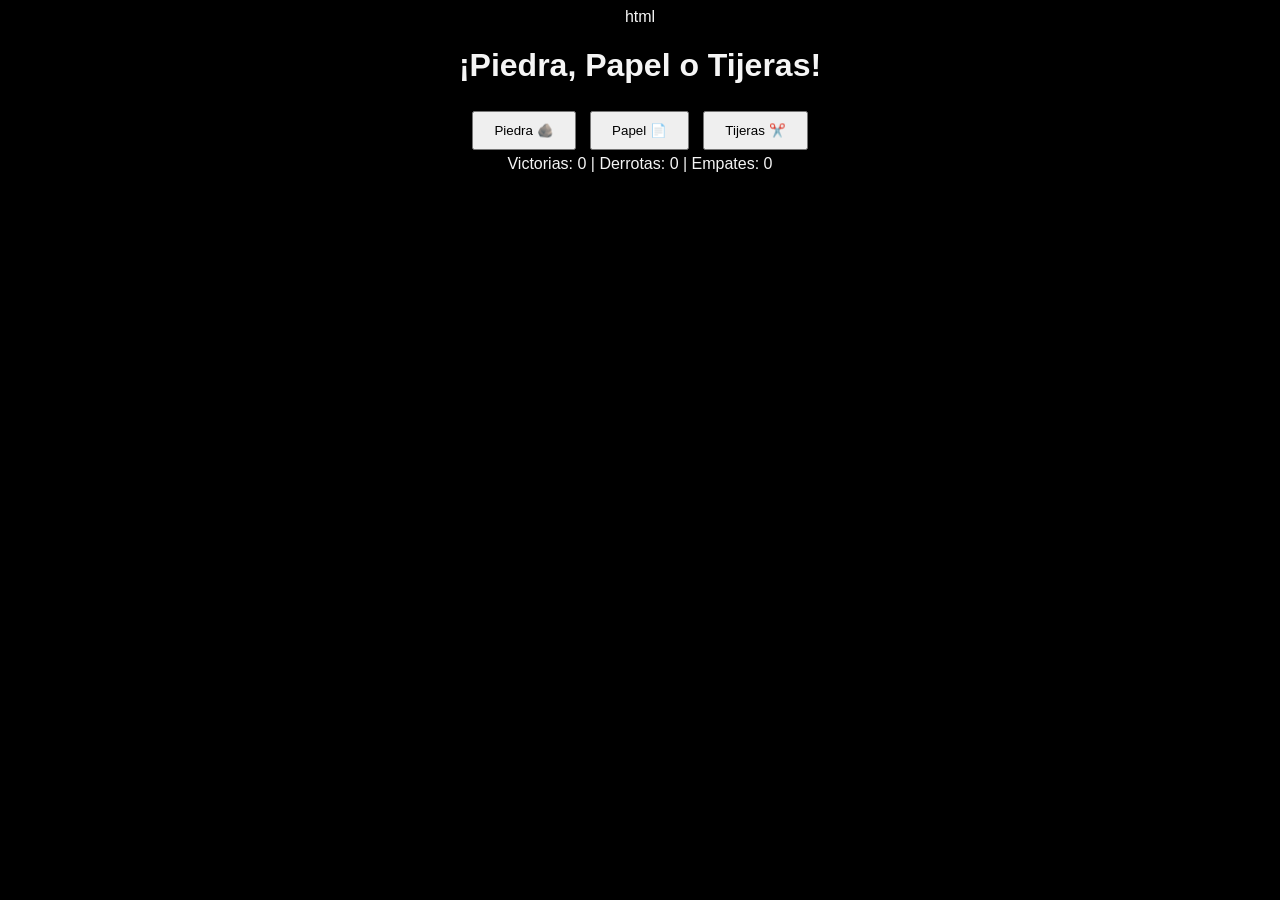
==== Rock, Papper, Scissors/interface.html @ 43eda752 "script.js (game logic) and interface.html file" ====
html
<!DOCTYPE html>
<html>
<head>
    <title>Piedra, Papel o Tijeras</title>
    <style>
        body {background-color: black;color: whitesmoke}
        body { text-align: center; font-family: Arial; }
        button { padding: 10px 20px; margin: 5px; }
    </style>
</head>
<body>
    <h1>¡Piedra, Papel o Tijeras!</h1>
    <button onclick="jugar('piedra')">Piedra 🪨</button>
    <button onclick="jugar('papel')">Papel 📄</button>
    <button onclick="jugar('tijeras')">Tijeras ✂️</button>
    <div id="resultado"></div>
    <div id="marcador">Victorias: 0 | Derrotas: 0 | Empates: 0</div>
</body>
<script src="script.js"></script>
</html>
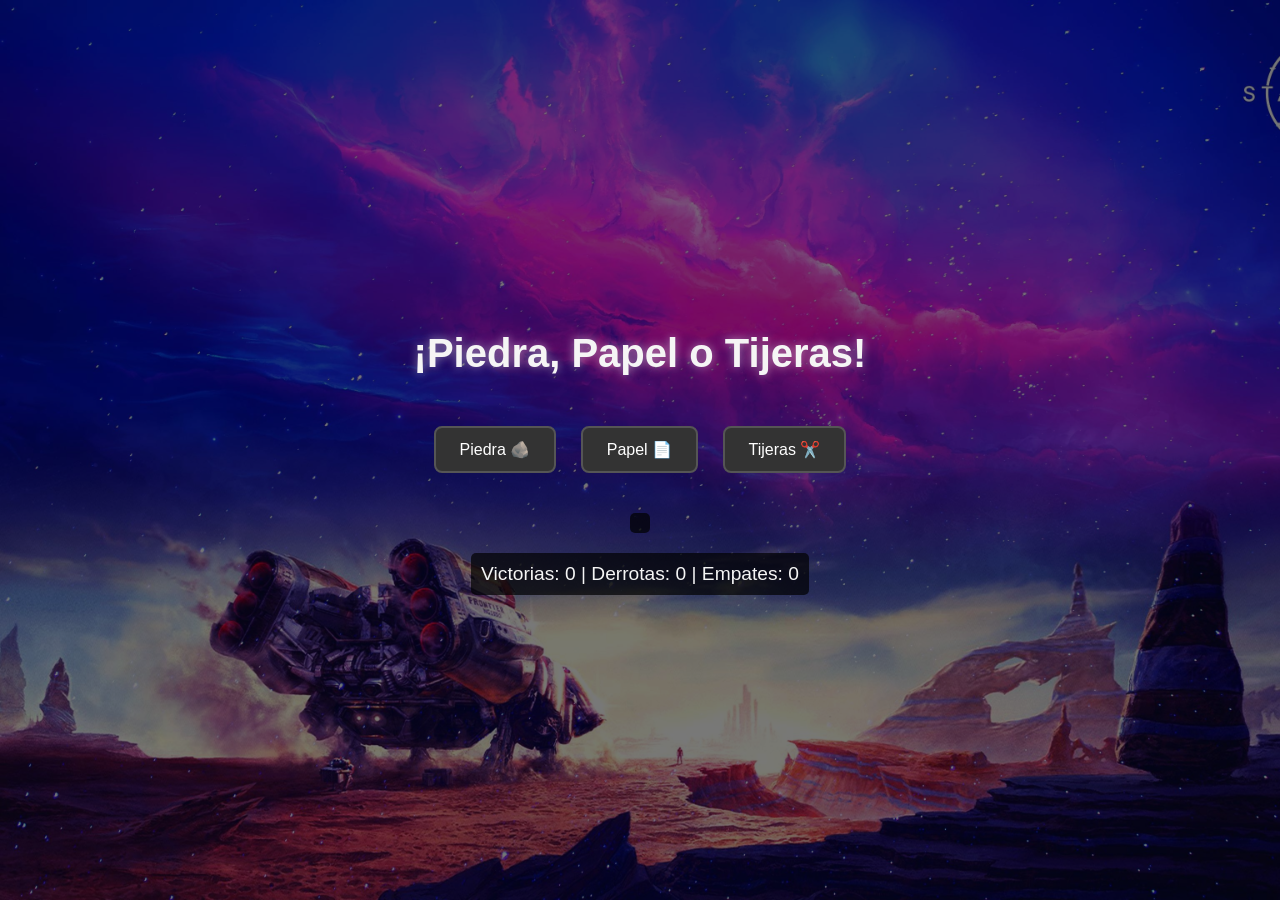
==== commit d7655c64: "Added the CSS + Changes in HTML and JS files I added CSS to the project and made some changes to the" ====
--- a/Rock, Papper, Scissors/interface.html
+++ b/Rock, Papper, Scissors/interface.html
@@ -1,21 +1,19 @@
-html
 <!DOCTYPE html>
 <html>
 <head>
     <title>Piedra, Papel o Tijeras</title>
-    <style>
-        body {background-color: black;color: whitesmoke}
-        body { text-align: center; font-family: Arial; }
-        button { padding: 10px 20px; margin: 5px; }
-    </style>
+    <link rel="stylesheet" href="styles.css">
+    <!-- Mueve el script al head con defer para mejor carga -->
+    <script src="script.js" defer></script>
 </head>
 <body>
     <h1>¡Piedra, Papel o Tijeras!</h1>
-    <button onclick="jugar('piedra')">Piedra 🪨</button>
-    <button onclick="jugar('papel')">Papel 📄</button>
-    <button onclick="jugar('tijeras')">Tijeras ✂️</button>
+    <div class="botones">
+        <button data-jugada="piedra">Piedra 🪨</button>
+        <button data-jugada="papel">Papel 📄</button>
+        <button data-jugada="tijeras">Tijeras ✂️</button>
+    </div>
     <div id="resultado"></div>
     <div id="marcador">Victorias: 0 | Derrotas: 0 | Empates: 0</div>
 </body>
-<script src="script.js"></script>
 </html>
--- a/Rock, Papper, Scissors/styles.css
+++ b/Rock, Papper, Scissors/styles.css
@@ -0,0 +1,56 @@
+/* Estilos generales */
+body {
+    background-color: rgba(0, 0, 0, 0.529);
+    color: whitesmoke;
+    text-align: center;
+    font-family: Arial, sans-serif;
+    background-image: url('starfield.jpg');
+    background-size: cover;
+    background-repeat: no-repeat;
+    background-attachment: fixed;
+    background-position: center;
+    background-blend-mode: overlay;
+    margin: 0;
+    min-height: 100vh;
+    display: flex;
+    flex-direction: column;
+    align-items: center;
+    justify-content: center;
+}
+
+/* Botones */
+.botones {
+    margin: 20px 0;
+}
+
+button {
+    padding: 12px 24px;
+    margin: 0 10px;
+    font-size: 16px;
+    cursor: pointer;
+    background-color: #333;
+    color: white;
+    border: 2px solid #555;
+    border-radius: 8px;
+    transition: all 0.3s;
+}
+
+button:hover {
+    background-color: #555;
+    transform: scale(1.05);
+}
+
+/* Textos */
+h1 {
+    margin-bottom: 30px;
+    font-size: 2.5rem;
+    text-shadow: 0 0 10px rgba(255, 255, 255, 0.5);
+}
+
+#resultado, #marcador {
+    margin-top: 20px;
+    font-size: 1.2rem;
+    padding: 10px;
+    background-color: rgba(0, 0, 0, 0.7);
+    border-radius: 5px;
+}
